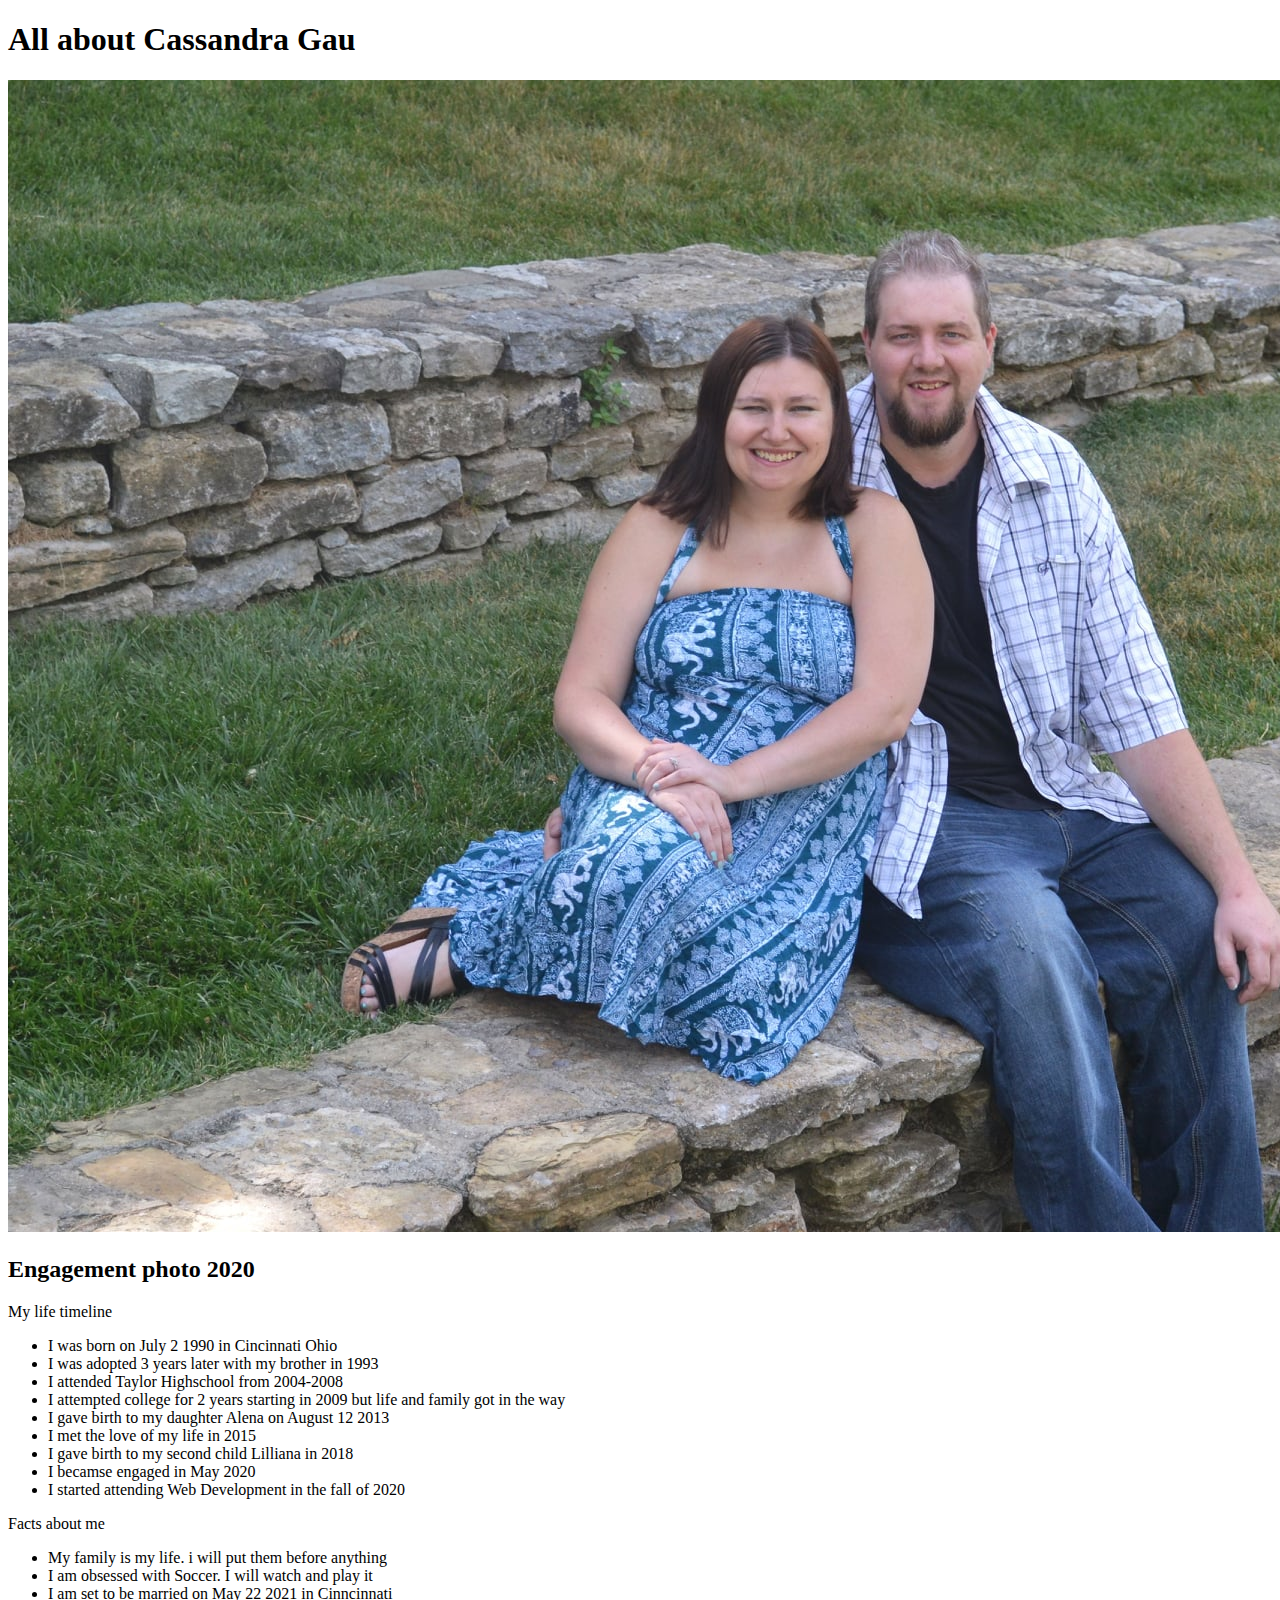
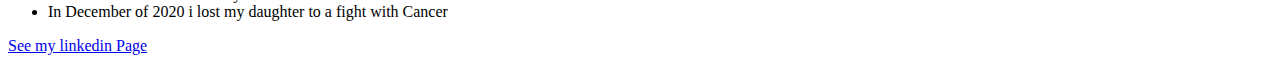
==== index.html @ 0210cdb8 "first" ====
<!DOCTYPE html>
<html lang="en">
<head>
    <meta charset="UTF-8">
    <meta name="viewport" content="width=device-width, initial-scale=1.0">
    <link rel="stylesheet" href="style.css">
    <title>About me</title>
</head >

<h1>All about Cassandra Gau</h1>
<img src="./imgs/119121872_1526525204216128_4612522794430649594_o.jpg">
<h2>Engagement photo 2020</h2>





<p>My life timeline</p>
<ul>
    <li>I was born on July 2 1990 in Cincinnati Ohio</li>
    <li>I was adopted 3 years later with my brother in 1993</li>
    <li>I attended Taylor Highschool from 2004-2008</li>
    <li>I attempted college for 2 years starting in 2009 but life and family got in the way </li>
    <li>I gave birth to my daughter Alena on August 12 2013</li>
    <li>I met the love of my life in 2015</li>
    <li>I gave birth to my second child Lilliana in 2018</li>
    <li>I becamse engaged in May 2020</li>
    <li>I started attending Web Development in the fall of 2020</li>
</ul>

<p>Facts about me</p>
<ul>
<li>My family is my life. i will put them before anything</li>
<li>I am obsessed with Soccer. I will watch and play it</li>
<li>I am set to be married on May 22 2021 in Cinncinnati</li>
<li>In December of 2020 i lost my daughter to a fight with Cancer</li>
</ul>
    
<a href="https://www.linkedin.com/in/cassandra-gau-178208197/">See my linkedin Page</a>


</body>
</html>
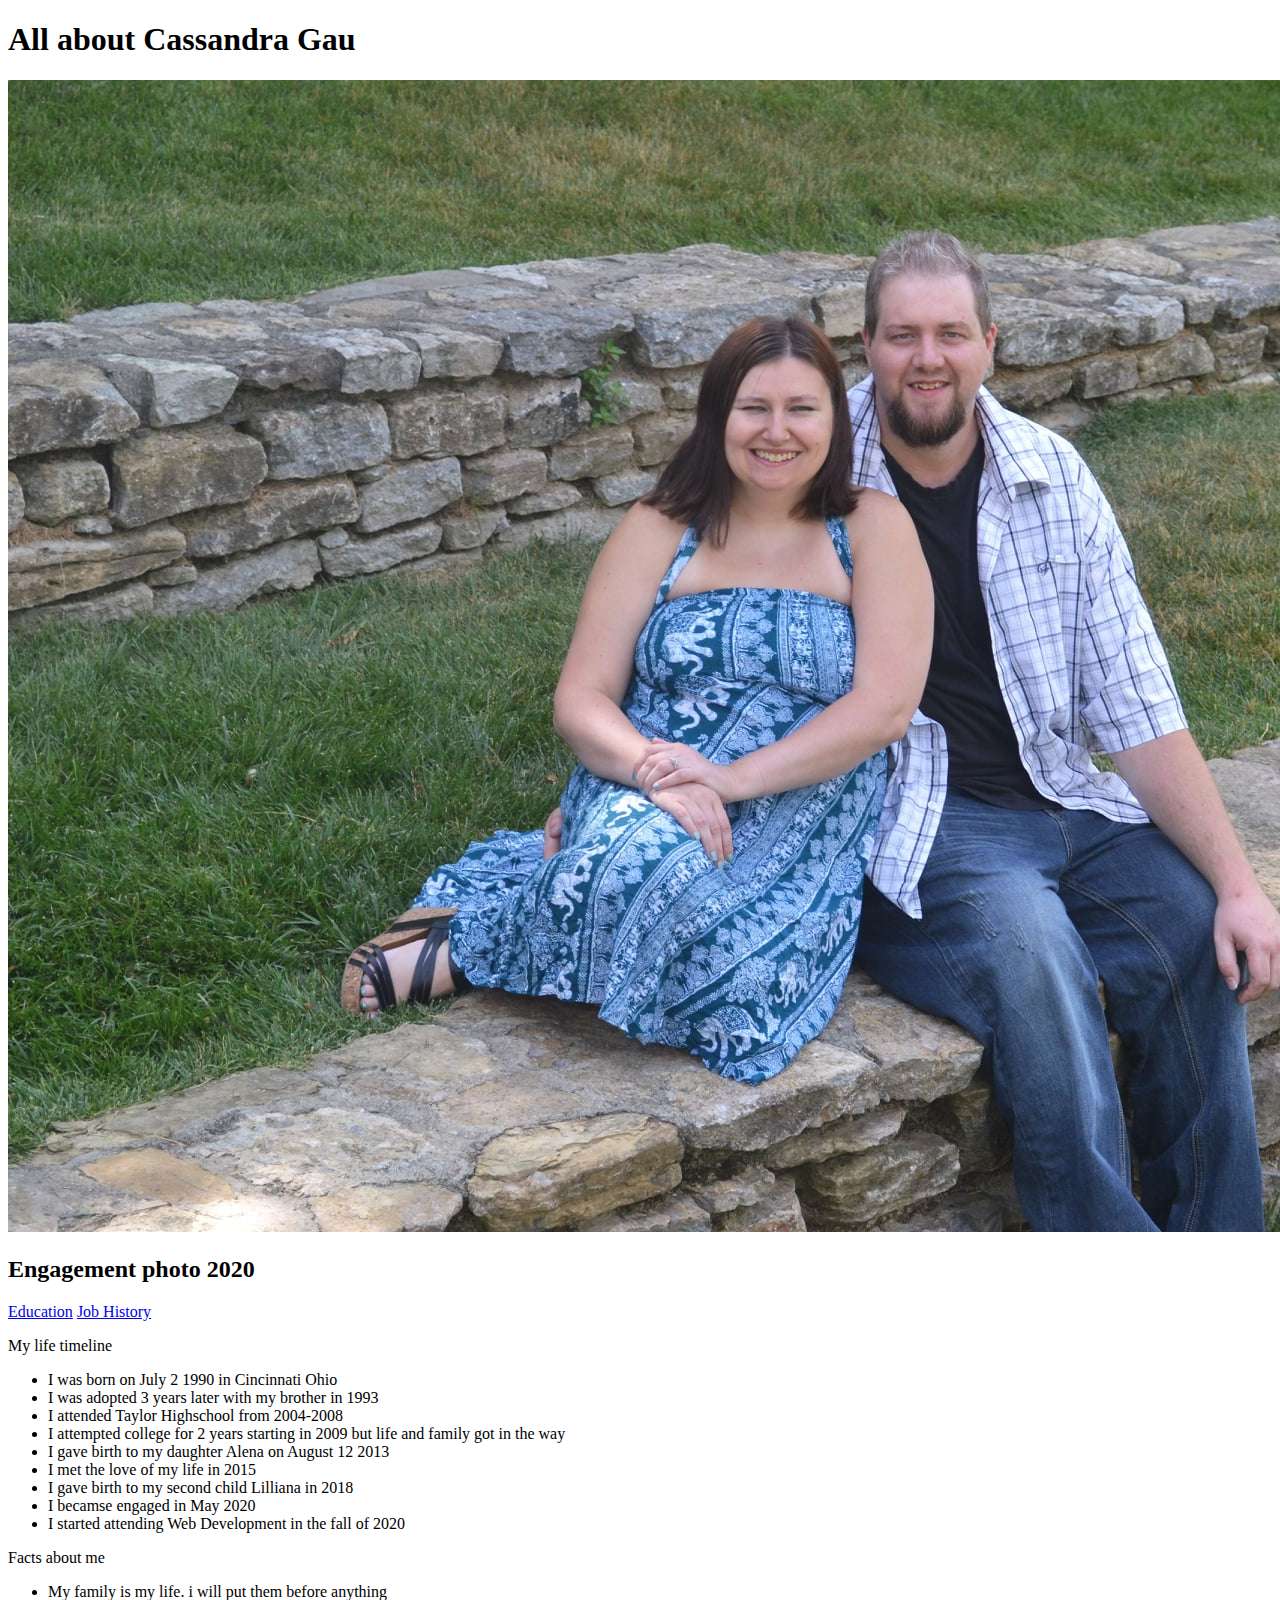
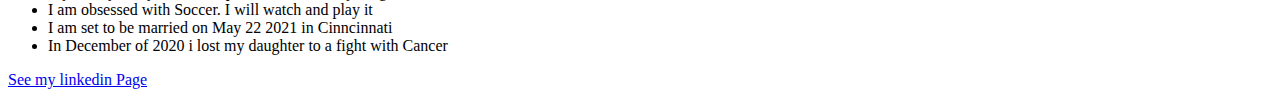
==== commit fad70cfd: "second" ====
--- a/index.html
+++ b/index.html
@@ -12,7 +12,8 @@
 <h2>Engagement photo 2020</h2>
 
 
-
+<a href="./education.html">Education</a>
+<a href="./job.html">Job History</a>
 
 
 <p>My life timeline</p>
